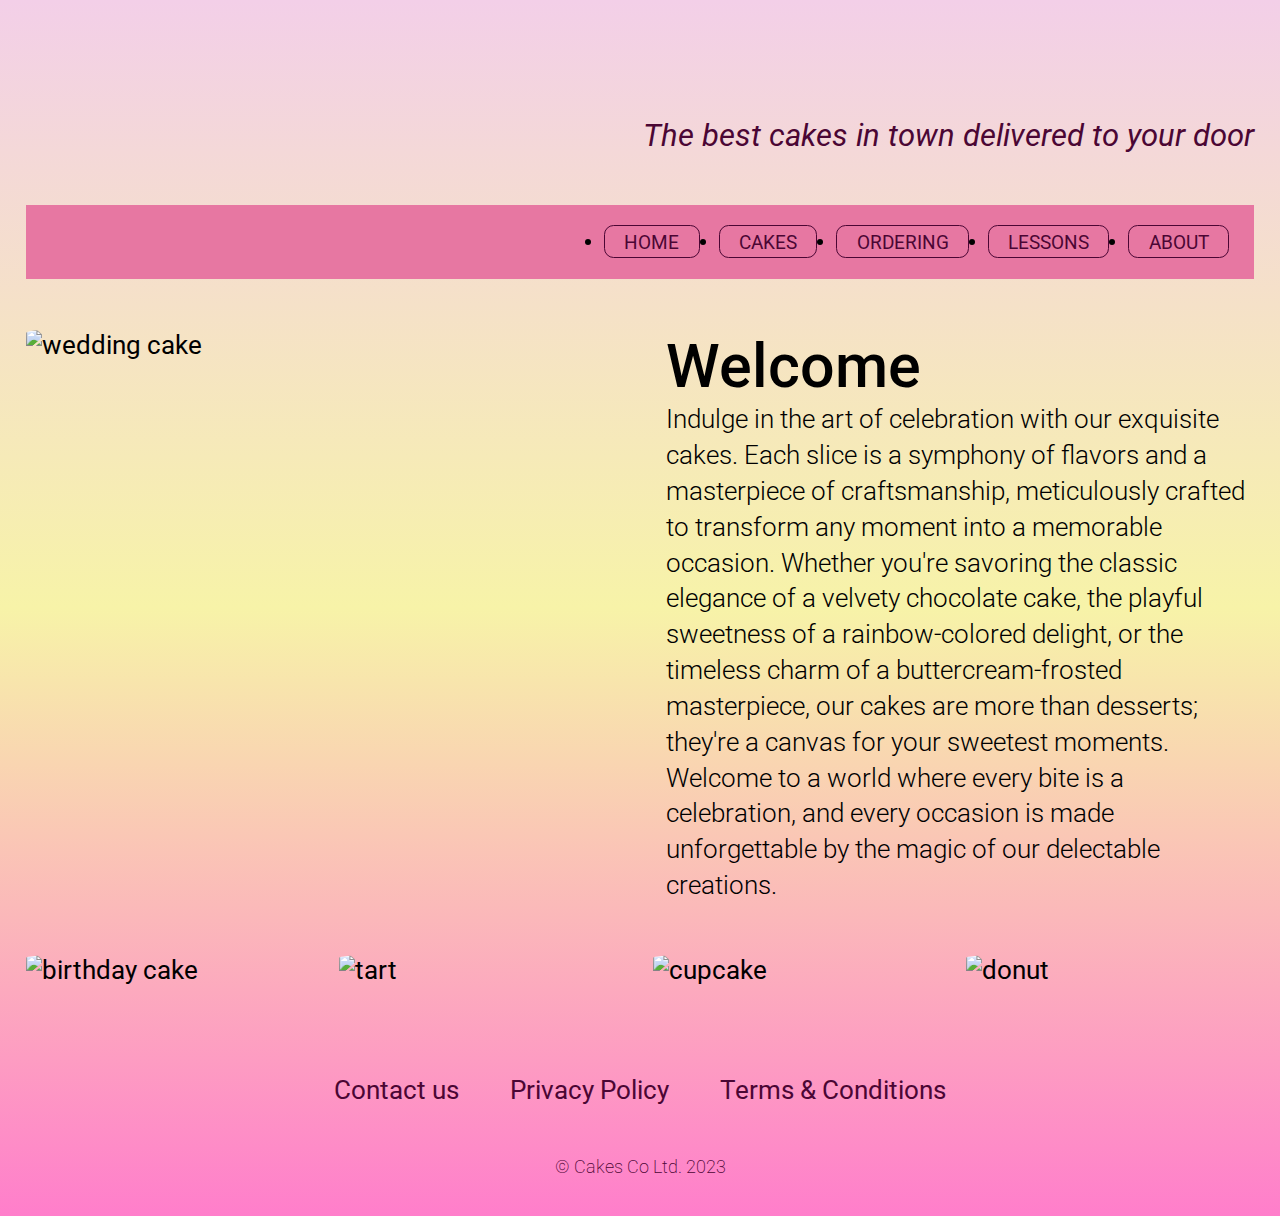
==== Cakes-Co/index.html @ 6cb019bd "update" ====
<!DOCTYPE html>
<html lang="en">
  <head>
    <meta charset="UTF-8" />
    <meta name="viewport" content="width=device-width, initial-scale=1.0" />
    <meta http-equiv="X-UA-Compatible" content="ie=edge" />
    <title>Cakes co</title>
    <link rel="stylesheet" href="./style.css" />
    <link
      href="https://fonts.googleapis.com/css?family=Roboto:400,500,300"
      rel="stylesheet"
      type="text/css"
    />
  </head>

  <body>
    <header>
      <img class="logo-img" src="./images/logo.webp" alt="" />
      

      <div class="header-area">
        <label class="menu-lbl" for="menu-inpt"
          ><img class="menu-img" src="./img/menu.svg" alt=""
        /></label>

        <h4>The best cakes in town delivered to your door</h4>
        
      </div>
    </header>

    <input type="checkbox" id="menu-inpt" />
    <nav class="nav-nav">
      <ul class="nav-ul">
        <li><a class="nav-a" href="">HOME</a></li>
        <li><a class="nav-a" href="">CAKES</a></li>
        <li><a class="nav-a" href="">ORDERING</a></li>
        <li><a class="nav-a" href="">LESSONS</a></li>
        <li><a class="nav-a" href="">ABOUT</a></li>
      </ul>
    </nav>

    <main>
    <div>
       
        <h1>Welcome</h1>
        <p>
            Indulge in the art of celebration with our exquisite cakes.
             Each slice is a symphony of flavors and a masterpiece of craftsmanship, 
             meticulously crafted to transform any moment into a memorable occasion.
             Whether you're savoring the classic elegance of a velvety chocolate cake, 
             the playful sweetness of a rainbow-colored delight, 
             or the timeless charm of a buttercream-frosted masterpiece, 
             our cakes are more than desserts; 
             they're a canvas for your sweetest moments.
            Welcome to a world where every bite is a celebration, 
            and every occasion is made unforgettable by the magic of our delectable creations.
        </p>
        </div>
      
      </section>

      <section id="hero-sctn">
        <img src="./images/cakes-fruit-cakes-569-23.jpg" alt="wedding cake" />
      </section>

      <section id="images-sctn">
        <img src="./images/cakes-autumn-FF-626-23.jpg" alt="birthday cake" />
        <img src="./images/cakes-celebrations-569-23.jpg" alt="tart" />
        <img src="./images/cat-landing-autumn-loafs-569-23.jpg" alt="cupcake" />
        <img src="./images/happy-birthday-cake-in-a-tin-850.jpg" alt="donut" />
      </section>
    </main>
    <footer>
      <div id="nav-footer">
        <a href="">Contact us</a>
        <a href="">Privacy Policy</a>
        <a href="">Terms & Conditions</a>
      </div>
      <h6>© Cakes Co Ltd. 2023</h6>
    </footer>
  </body>
</html>
---- Cakes-Co/style.css ----
* {
    margin: 0;
    padding: 0;
  }
  body {
    font-family: "Roboto", sans-serif;
    font-size: 4vw;
    background-image: linear-gradient(rgb(243, 207, 232), rgb(247, 243, 168), rgb(255, 126, 203));
     
  }
  h1 {
    font-size: 2.4em;
    font-weight: 500;
  }
  h4 {
    font-size: 1.2em;
    font-weight: 400;
    font-style: italic;
  }

  h6 {
    font-size: 0.7em;
    font-weight: 200;
  }
  p {
    font-size: 1em;
    font-weight: 300;
    line-height: 1.4em;
  }
  img {
    width: 100%;
    border-radius: 10%;
  }
  
  :root {
    
    --backgroundColor: linear-gradient(rgb(249, 170, 217), rgb(246, 239, 115), rgb(243, 129, 207));
    --generalPadding: 1em;
    --sectionGap: 2em;
    --white: rgb(75, 6, 52);
  }
  
  header {
    height: 40vw;
    padding: var(--generalPadding);
    background-color: var(--backgroundColor);
    display: flex;
    flex-direction: row;
    justify-content: space-between;
    color: var(--white);
  }
  
  



  .logo-img {
    margin-top: var(--generalPadding);
    height: 70%;
    width: auto;
    border-radius: 50%;

  }
  .header-area {
    display: flex;
    flex-direction: column;
    justify-content: space-between;
    align-items: flex-end;
    text-align: end;
  }
  #menu-inpt {
    display: none;
  }
  .menu-lbl {
    height: 30%;
    width: auto;
    position: relative;
    cursor: pointer;
  }

  .menu-img {
    height: 100%;
  }

  .header-area p {
    width: 19ch;
  }
  
  .nav-nav {
    display: none;
    width: min-content;
    border-radius: var(--generalPadding);
    padding: var(--generalPadding);
    background-color: rgb(231, 119, 162);
    position: absolute;
    top: 70px;
    right: 100%;
    transition: 0s;
  }
  
  #menu-inpt:checked + .nav-nav {
    display: block;
    right: var(--generalPadding);
  }
  
  .nav-ul {
    width: min-content;
    display: flex;
    flex-direction: column;
    align-items: flex-start;
    gap: 1em;
  }
  .nav-a {
    border: solid 1px;
    text-decoration: none;
    border-radius: 0.5em;
    background-color: var(--backgroundColor);
    padding: 0.25em 1em 0.2em;
    color: var(--white);
  }
  
  main {
    margin: var(--sectionGap) 0;
    padding: var(--generalPadding);
    display: flex;
    flex-direction: column;
    gap: var(--sectionGap);
  }
  
  #intro-sctn {
    display: flex;
    flex-direction: column;
    gap: var(--sectionGap);
  }
  
  #images-sctn {
    display: grid;
    gap: var(--generalPadding);
    grid-template-columns: repeat(2, 1fr);
    grid-template-rows: repeat(2, auto);
  }
  
  footer {
    height: 40vw;
    padding: var(--generalPadding);
    background-color: var(--backgroundColor);
    display: flex;
    flex-direction: column;
    justify-content: space-between;
  }
  
  #nav-footer {
    display: flex;
    flex-direction: column;
    gap: calc(var(--generalPadding) / 2);
  }
  #nav-footer a {
    text-decoration: none;
    color: var(--white);
    font-size: 1em;
    font-weight: 400;
  }
  
  footer h6 {
    align-self: center;
    color: var(--white);
  }
  
  @media screen and (min-width: 540px) {
    body {
      font-size: 2vw;
    }
    header {
      height: 10vw;
    }
    .header-area {
      justify-content: flex-end;
    }
  
    .nav-nav {
      margin: var(--generalPadding) var(--generalPadding) 0;
      display: flex;
      width: auto;
      border-radius: 0;
      position: static;
      justify-content: flex-end;
    }
  
    .nav-ul {
      font-size: 0.75em;
      display: flex;
      flex-direction: row;
      gap: 1em;
    }
  
    .menu-lbl {
      display: none;
    }
  
    main {
      display: grid;
      grid-template-columns: repeat(2, 1fr);
      grid-template-rows: repeat(2, auto);
      padding: 0 var(--generalPadding);
    }
    .nav-area {
      justify-content: flex-end;
    }
    .nav-area img {
      display: none;
    }
    .nav-area p {
      width: auto;
    }
    #intro-sctn {
      grid-column: 2/-1;
      text-align: right;
    }
    #hero-sctn {
      grid-column: 1/2;
      grid-row: 1/2;
    }
  
    #images-sctn {
      grid-column: 1/-1;
      display: grid;
      gap: var(--generalPadding);
      grid-template-columns: repeat(4, 1fr);
      grid-template-rows: auto;
      
    }
  
    footer {
      height: 10vw;
      gap: var(--sectionGap);
      justify-content: center;
      align-items: center;
    }
  
    #nav-footer {
      display: flex;
      flex-direction: row;
      gap: calc(var(--generalPadding) * 2);
    }
  }
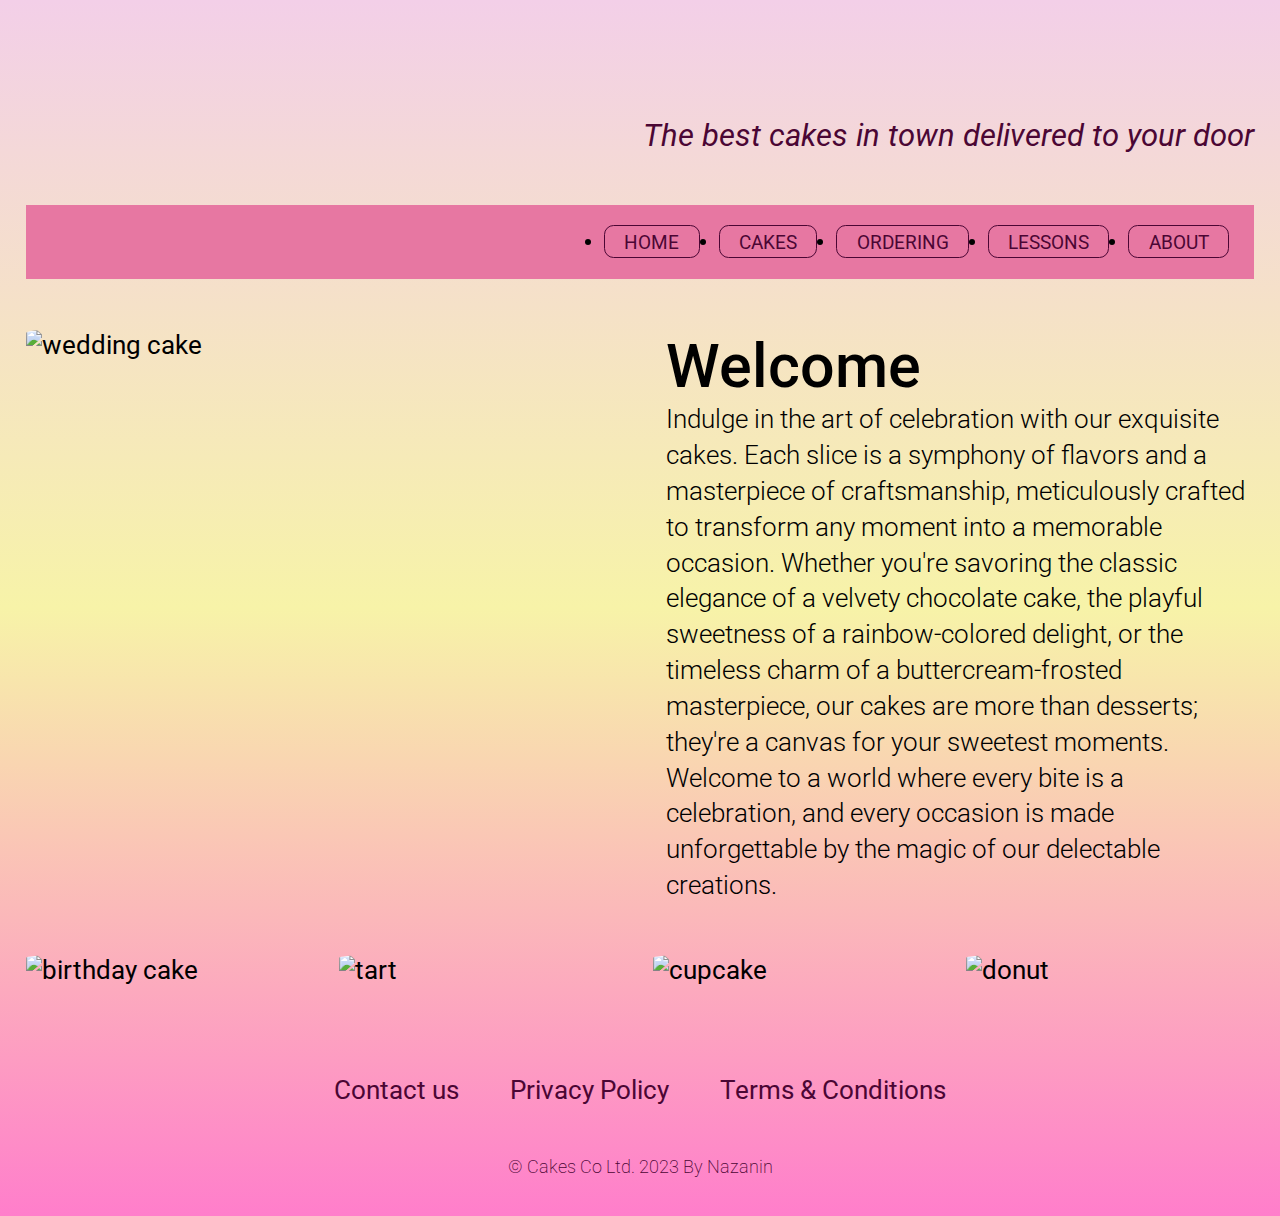
==== commit c83321ee: "CakeProject update" ====
--- a/Cakes-Co/index.html
+++ b/Cakes-Co/index.html
@@ -78,7 +78,7 @@
         <a href="">Privacy Policy</a>
         <a href="">Terms & Conditions</a>
       </div>
-      <h6>© Cakes Co Ltd. 2023</h6>
+      <h6>© Cakes Co Ltd. 2023 By Nazanin</h6>
     </footer>
   </body>
 </html>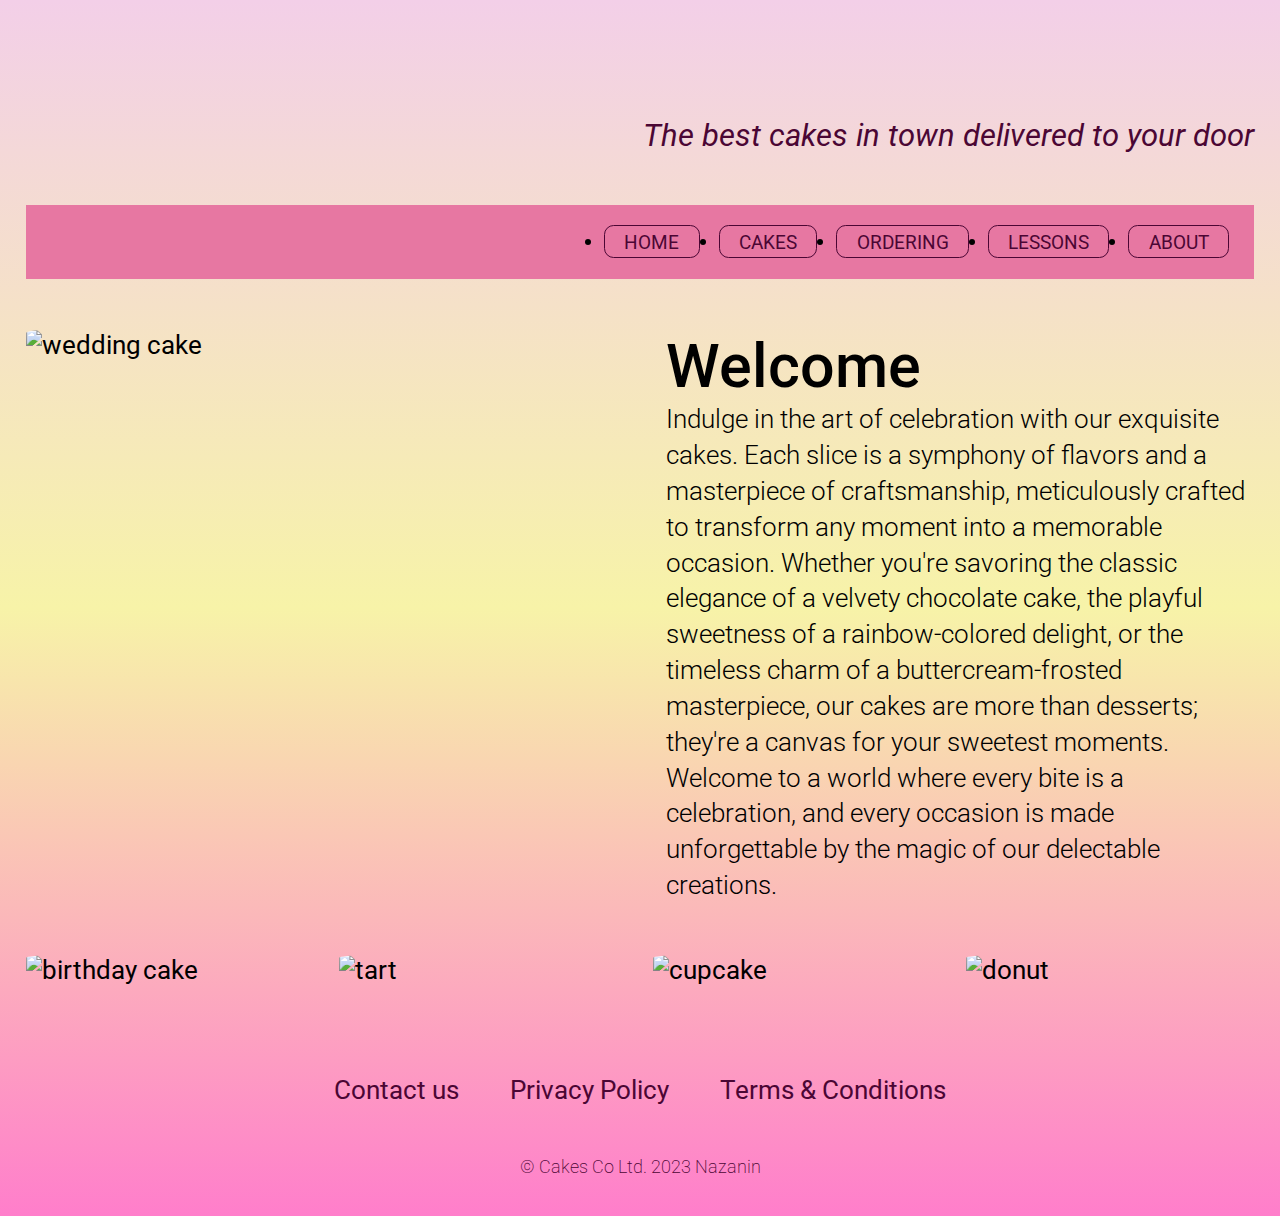
==== commit 4b0d01bf: "update" ====
--- a/Cakes-Co/index.html
+++ b/Cakes-Co/index.html
@@ -78,7 +78,7 @@
         <a href="">Privacy Policy</a>
         <a href="">Terms & Conditions</a>
       </div>
-      <h6>© Cakes Co Ltd. 2023 By Nazanin</h6>
+      <h6>© Cakes Co Ltd. 2023 Nazanin</h6>
     </footer>
   </body>
 </html>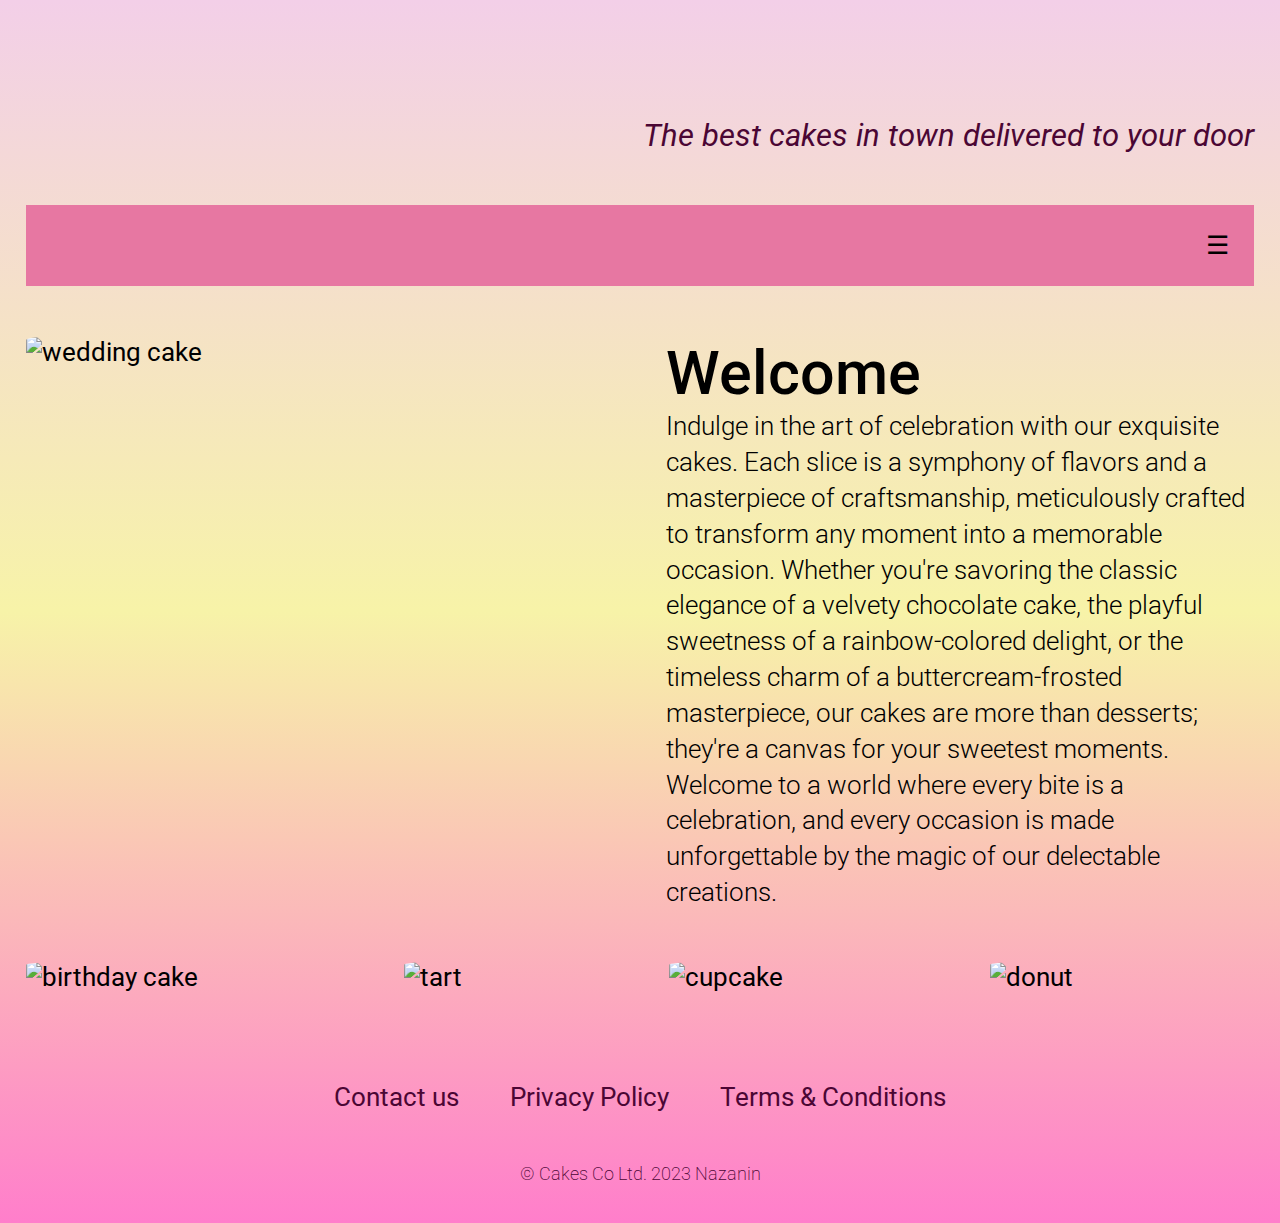
==== commit 5dae8fdf: "NSwireframe update" ====
--- a/Cakes-Co/index.html
+++ b/Cakes-Co/index.html
@@ -32,14 +32,18 @@
 
     <input type="checkbox" id="menu-inpt" />
     <nav class="nav-nav">
+      <label for="hamburger">&#9776;</label>
+      <inoput type="checkbox" id="hamburger"/>
+      <div id="hamitems">
       <ul class="nav-ul">
-        <li><a class="nav-a" href="">HOME</a></li>
-        <li><a class="nav-a" href="">CAKES</a></li>
-        <li><a class="nav-a" href="">ORDERING</a></li>
-        <li><a class="nav-a" href="">LESSONS</a></li>
-        <li><a class="nav-a" href="">ABOUT</a></li>
+        <li><a class="nav-a" href="#">HOME</a></li>
+        <li><a class="nav-a" href="#">CAKES</a></li>
+        <li><a class="nav-a" href="#">ORDERING</a></li>
+        <li><a class="nav-a" href="#">LESSONS</a></li>
+        <li><a class="nav-a" href="#">ABOUT</a></li>
       </ul>
     </nav>
+  </div>
 
     <main>
     <div>
--- a/Cakes-Co/style.css
+++ b/Cakes-Co/style.css
@@ -226,7 +226,9 @@
       display: grid;
       gap: var(--generalPadding);
       grid-template-columns: repeat(4, 1fr);
-      grid-template-rows: auto;
+      grid-template-rows: auto; 
+      display: grid;
+      grid-template-columns: auto auto auto auto;
       
     }
   
@@ -242,4 +244,8 @@
       flex-direction: row;
       gap: calc(var(--generalPadding) * 2);
     }
-  }+    #hamburger {
+      display: none;
+    }
+  }
+ 
